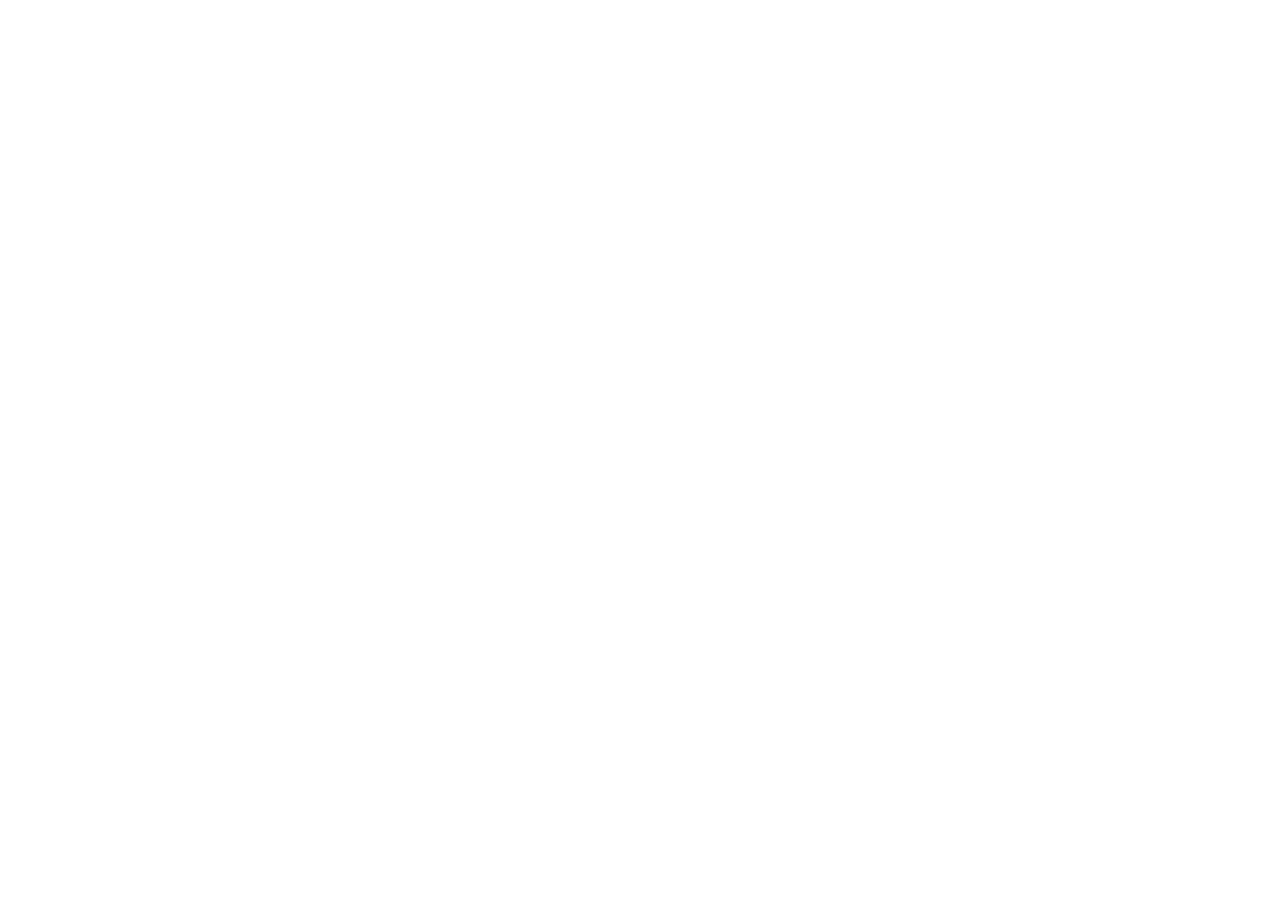
==== pages/about.html @ 8f711517 "feat: create intro page" ====
<!DOCTYPE html>
<html lang="en">
<head>
  <meta charset="UTF-8">
  <meta http-equiv="X-UA-Compatible" content="IE=edge">
  <meta name="viewport" content="width=device-width, initial-scale=1.0">
  <title>About Rob</title>
  <link rel="icon" href="../code-icon.svg">
</head>
<body>
  
</body>
</html>
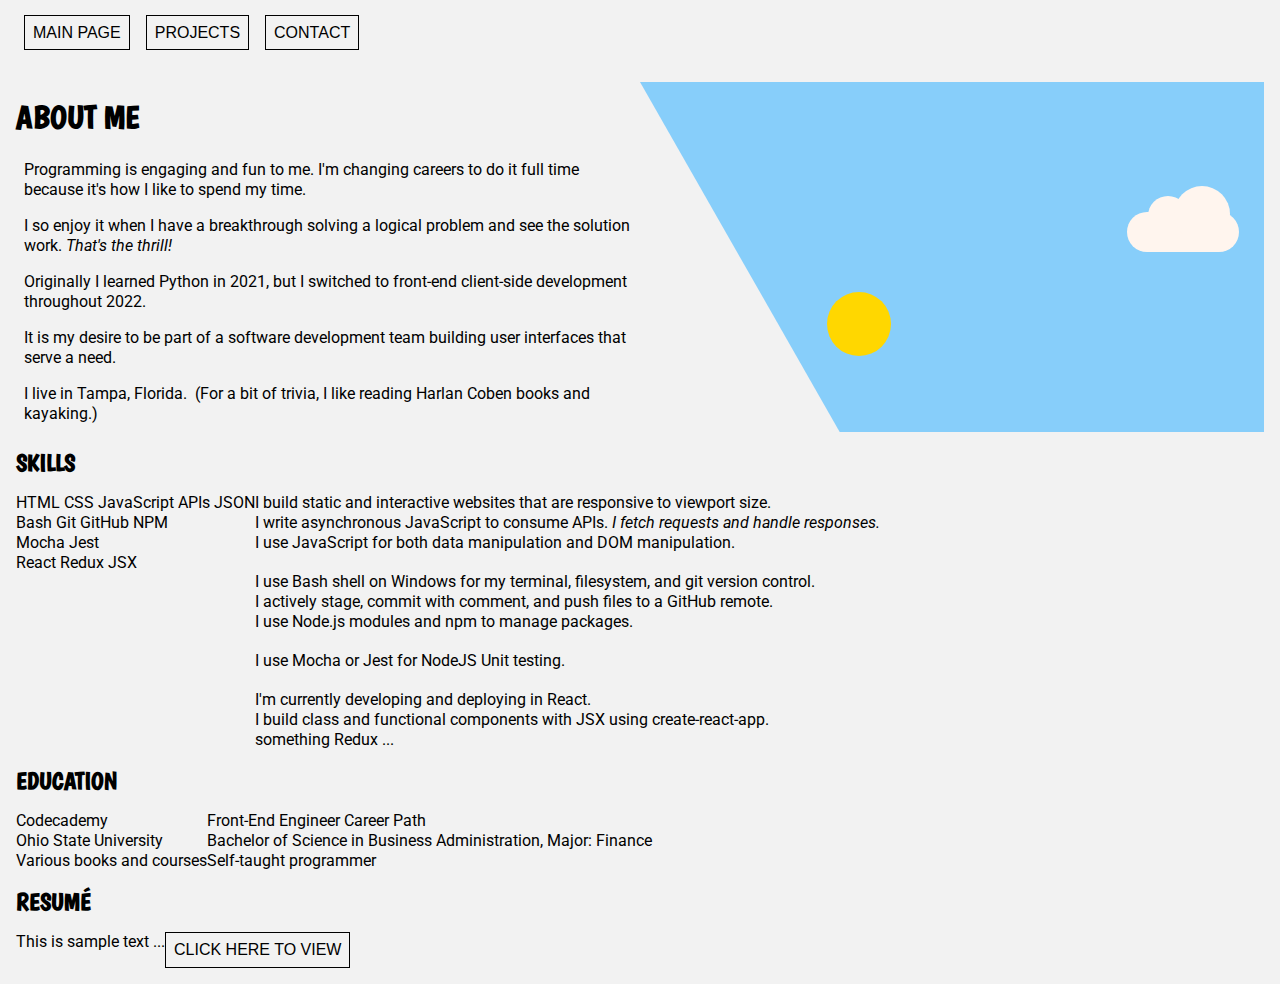
==== commit aaac0338: "feat: create about-me page" ====
--- a/pages/about.html
+++ b/pages/about.html
@@ -6,8 +6,81 @@
   <meta name="viewport" content="width=device-width, initial-scale=1.0">
   <title>About Rob</title>
   <link rel="icon" href="../code-icon.svg">
+  <link rel="preconnect" href="https://fonts.googleapis.com">
+  <link rel="preconnect" href="https://fonts.gstatic.com" crossorigin>
+  <link href="https://fonts.googleapis.com/css2?family=Boogaloo&family=Roboto:ital,wght@0,300;0,400;0,500;0,700;1,400&display=swap" rel="stylesheet">
+  <link rel="stylesheet" href="./about.css">
 </head>
 <body>
-  
+  <nav>
+      <a href="../index.html">Main Page</a>
+      <a href="./projects.html">Projects</a>
+      <a href="./contact.html">Contact</a>
+  </nav>
+  <section id="about">
+    <div class="description">
+      <h1>About Me</h1>
+      <p>Programming is engaging and fun to me.
+        I'm changing careers to do it full time because it's how I like to spend my time.</p>
+      <p>I so enjoy it when I have a breakthrough solving a logical problem and see the solution work.
+        <em>That's the thrill!</em></p>
+      <p>Originally I learned Python in 2021, but I switched to front-end client-side development throughout 2022.</p>
+      <p>It is my desire to be part of a software development team building user interfaces that serve a need.</p>
+      <p>I live in Tampa, Florida. &nbsp;(For a bit of trivia, I like reading Harlan Coben books and kayaking.)</p>
+    </div>
+    <div class="desktop-polygon">
+      <div id="sun"></div>
+      <div class="cloud">
+        <div></div>
+        <div></div>
+      </div>
+    </div>
+  </section>
+  <h2>Skills</h2>
+  <section id="skills">
+    <div class="skillSet">
+      <p>HTML   CSS   JavaScript   APIs   JSON</p>
+      <p>Bash   Git   GitHub   NPM</p>
+      <p>Mocha   Jest</p>
+      <p>React   Redux   JSX</p>
+    </div>
+    <div class="description">
+      <p>I build static and interactive websites that are responsive to viewport size.</p>
+      <p>I write asynchronous JavaScript to consume APIs. <em>I fetch requests and handle responses.</em></p>
+      <p>I use JavaScript for both data manipulation and DOM manipulation.</p>
+      <br>
+      <p>I use Bash shell on Windows for my terminal, filesystem, and git version control.</p>
+      <p>I actively stage, commit with comment, and push files to a GitHub remote.</p>
+      <p>I use Node.js modules and npm to manage packages.</p>
+      <br>
+      <p>I use Mocha or Jest for NodeJS Unit testing.</p>
+      <br>
+      <p>I'm currently developing and deploying in React.</p>
+      <p>I build class and functional components with JSX using create-react-app.</p>
+      <p>something Redux ...</p>
+    </div>
+  </section>
+  <h2>Education</h2>
+  <section id="education">
+    <div class="school">
+      <p>Codecademy</p>
+      <p>Ohio State University</p>
+      <p>Various books and courses</p>
+    </div>
+    <div class="description">
+      <p>Front-End Engineer Career Path</p>
+      <p>Bachelor of Science in Business Administration, Major: Finance</p>
+      <p>Self-taught programmer</p>
+    </div>
+  </section>
+  <h2>Resumé</h2>
+  <section id="resume">
+    <div class="school">
+      <p>This is sample text ... </p>
+    </div>
+    <div>
+      <button>Click Here To View</button>
+    </div>
+  </section>
 </body>
 </html>--- a/pages/about.css
+++ b/pages/about.css
@@ -0,0 +1,243 @@
+/* Global */
+* {
+  margin: 0;
+  padding: 0;
+  box-sizing: border-box;
+}
+
+body {
+  width: 100%;
+  min-width: 20rem;
+  height: 100%;
+  font-family: 'Roboto', sans-serif;
+  background-color: #F2F2F2;
+  padding: 1rem;
+}
+
+/* Animation at-rules */
+@keyframes boopIn {
+  0% {
+    opacity: 0;
+  }
+  79% {
+    opacity: 0;
+    transform: scale(1);
+  }
+  80% {
+    opacity: 1;
+  }
+  87% {
+    transform: scale(0.70);
+  }
+  95% {
+    transform: scale(1.1);
+  }
+  100% {
+    transform: scale(1);
+  }
+}
+
+@keyframes arcLike {
+  0% {
+    left: 30%;
+    top: 60%;
+  }
+  25% {
+    left: 45%;
+    top: 45%;
+  }
+  50% {
+    left: 60%;
+    top: 30%;
+  }
+  62% {
+    left: 65%;
+    top: 24%;
+  }
+  75% {
+    left: 70%;
+    top: 18%;
+  }
+  88% {
+    left: 75%;
+    top: 20%;
+  }
+  100% {
+    left: 80%;
+    top: 22%;
+  }
+}
+
+@keyframes floatLeftRight {
+  0% {
+    right: 4%;
+  }
+  3% {
+    right: 4%;
+  }
+  47% {
+    right: 64%;
+  }
+  53% {
+    right: 64%;
+  }
+  97% {
+    right: 4%;
+  }
+  100% {
+    right: 4%;
+  }
+}
+
+/* Navigation Bar */
+nav {
+  padding: 0.5rem 0 2.5rem 0.5rem;
+  text-align: start;
+  font-size: 0;
+}
+
+a,
+button {
+  padding: 0.5rem;
+  border: 1px solid #000000;
+  margin-right: 1rem;
+  font-family: Optima, 'Century Gothic', sans-serif;
+  font-size: 1rem;
+  text-decoration: none;
+  text-transform: uppercase;
+  background-color: transparent;
+  color: #000000;
+}
+
+nav > a:last-of-type,
+button {
+  margin-right: 0;
+}
+
+a:hover,
+button:hover {
+  cursor: pointer;
+  background-color: rgba(255, 255, 255, 50%);
+}
+
+a:active,
+button:active {
+  background-color: #FFFFFF;
+}
+
+/* About Me - Section */
+#about {
+  position: relative;
+}
+
+#about > .description::before {
+  background-color: #B0E0E680;
+  clip-path: polygon(75% 0%, 100% 50%, 75% 100%, 0% 100%, 25% 50%, 0% 0%);
+  position: absolute;
+  content: "";
+  width: 100%;
+  height: 100%;
+}
+
+#about > .description * {
+  position: relative;
+}
+
+h1,
+h2 {
+  font-family: 'Boogaloo', cursive;
+  text-transform: uppercase;
+  padding-block: 1rem;
+}
+
+p {
+  line-height: 1.25;
+}
+
+#about p {
+  padding: 0.5rem;
+}
+
+/* Skills - Section */
+
+
+/* Small devices */
+.desktop-polygon {
+  display: none;
+}
+
+/* Very small devices  ============  */
+@media only screen and (max-width: 23rem) {
+  a {
+    font-size: 0.8125rem;
+  }
+  nav {
+    padding: 0.5rem 0 2rem 0.5rem;
+  }
+}
+
+/* Large devices  =========================================================  */
+@media only screen and (min-width: 48rem) {
+  body {
+    max-width: 80rem;
+    margin: 0 auto;
+  }
+  #about > .description::before {
+    content: none;
+  }
+  section {
+    display: flex;
+  }
+  #about > .description {
+    width: 50%;
+    background-color: #F2F2F2;
+  }
+  #about p {
+    padding: 0.5rem 0 0.5rem 0.5rem;
+  }
+  .desktop-polygon {
+    display: block;
+    width: 50%;
+    background-color: #87CEFA;
+    clip-path: polygon(0 0, 100% 0, 100% 100%, 32% 100%);
+    position: relative;
+  }
+  #sun {
+    background-color: gold;
+    width: 4rem;
+    height: 4rem;
+    border-radius: 50%;
+    position: absolute;
+    left: 30%;
+    top: 60%;
+    animation: boopIn 1250ms ease-out, arcLike 2.5s linear 1500ms forwards;
+  }
+  .cloud {
+    background-color: #FFF5EE;
+    width: 7rem;
+    height: 2.5rem;
+    border-radius: 35px;
+    position: absolute;
+    right: 4%;
+    top: 37%;
+    animation: floatLeftRight 20s ease-in-out 2.5s 3;
+  }
+  .cloud div:first-child {
+    background-color: #FFF5EE;
+    width: 2.5rem;
+    height: 2.5rem;
+    border-radius: 50%;
+    position: absolute;
+    right: 46%;
+    top: -39%;
+  }
+  .cloud div:last-child {
+    background-color: #FFF5EE;
+    width: 3.5rem;
+    height: 3.5rem;
+    border-radius: 50%;
+    position: absolute;
+    right: 8%;
+    top: -65%;
+  }
+} 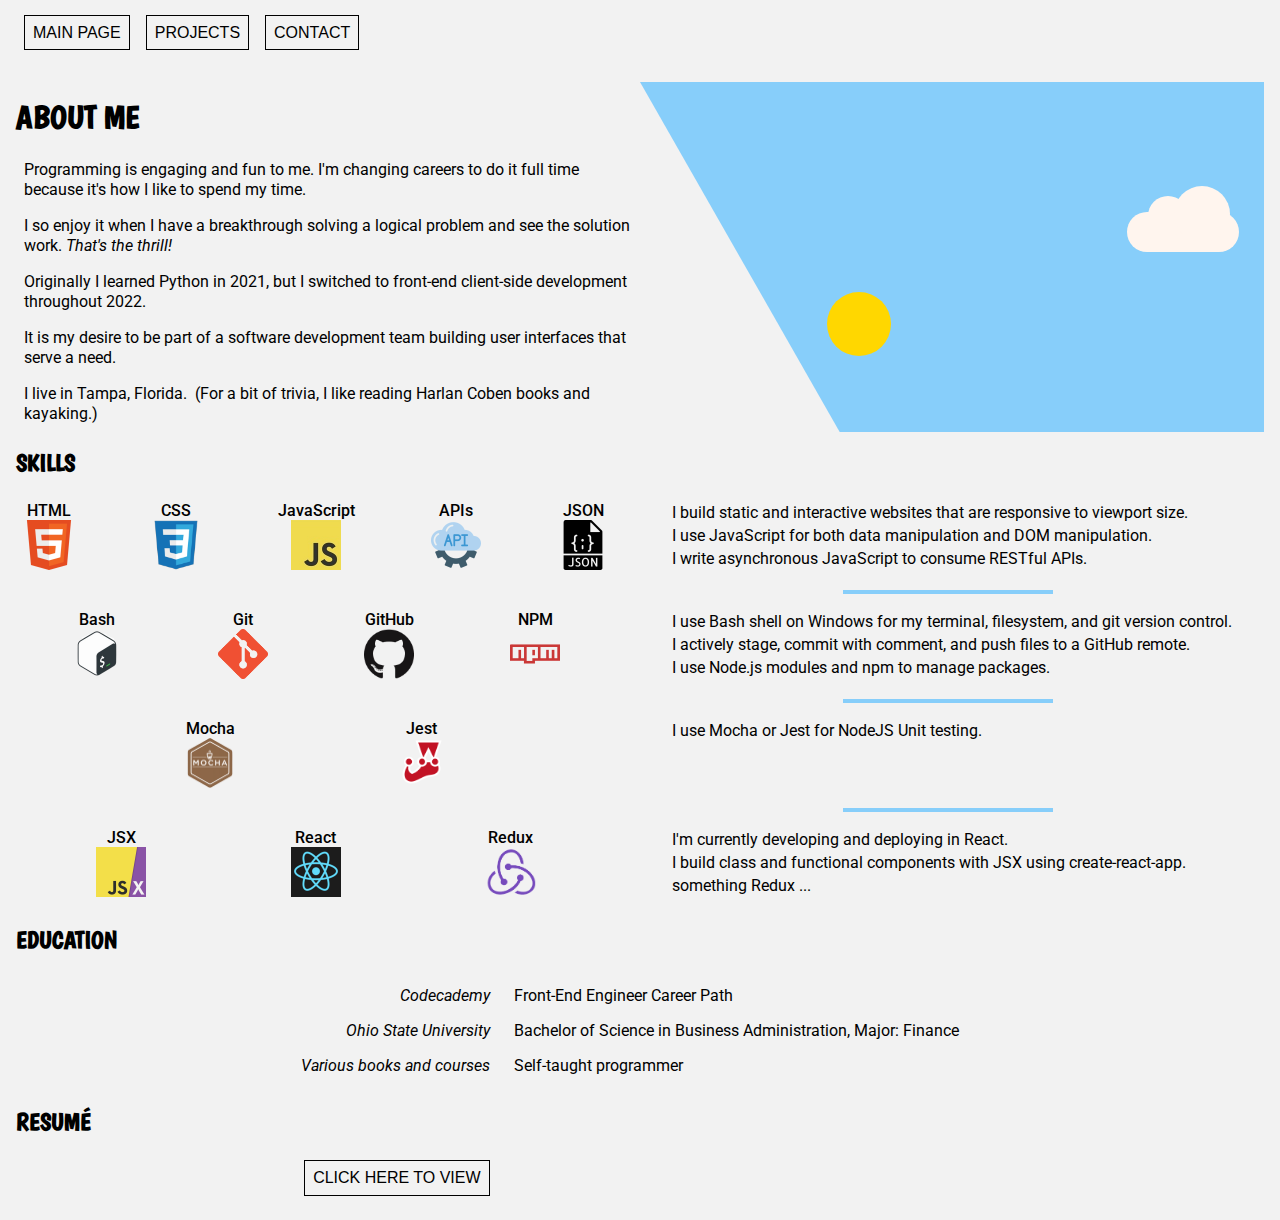
==== commit 35e11f3f: "feat: develop about-me page" ====
--- a/pages/about.html
+++ b/pages/about.html
@@ -18,7 +18,7 @@
       <a href="./contact.html">Contact</a>
   </nav>
   <section id="about">
-    <div class="description">
+    <div class="depiction">
       <h1>About Me</h1>
       <p>Programming is engaging and fun to me.
         I'm changing careers to do it full time because it's how I like to spend my time.</p>
@@ -28,7 +28,7 @@
       <p>It is my desire to be part of a software development team building user interfaces that serve a need.</p>
       <p>I live in Tampa, Florida. &nbsp;(For a bit of trivia, I like reading Harlan Coben books and kayaking.)</p>
     </div>
-    <div class="desktop-polygon">
+    <div class="desktop-sky">
       <div id="sun"></div>
       <div class="cloud">
         <div></div>
@@ -38,46 +38,128 @@
   </section>
   <h2>Skills</h2>
   <section id="skills">
-    <div class="skillSet">
-      <p>HTML   CSS   JavaScript   APIs   JSON</p>
-      <p>Bash   Git   GitHub   NPM</p>
-      <p>Mocha   Jest</p>
-      <p>React   Redux   JSX</p>
+    <div>
+      <div class="syntax">
+        <div>
+          <p>HTML</p>
+          <img src="../media/HTML5.png" alt="HTML">
+        </div>
+        <div>
+          <p>CSS</p>
+          <img src="../media/css3.png" alt="CSS">
+        </div>
+        <div>
+          <p>JavaScript</p>
+          <img src="../media/javascript.jpeg" alt="JavaScript">
+        </div>
+        <div>
+          <p>APIs</p>
+          <img src="../media/api.png" alt="API">
+        </div>
+        <div>
+          <p>JSON</p>
+          <img src="../media/json.png" alt="JSON">
+        </div>
+      </div>
+      <div class="description">
+        <p>I build static and interactive websites that are responsive to viewport size.</p>
+        <p>I use JavaScript for both data manipulation and DOM manipulation.</p>
+        <p>I write asynchronous JavaScript to consume RESTful APIs.</p>
+      </div>
     </div>
-    <div class="description">
-      <p>I build static and interactive websites that are responsive to viewport size.</p>
-      <p>I write asynchronous JavaScript to consume APIs. <em>I fetch requests and handle responses.</em></p>
-      <p>I use JavaScript for both data manipulation and DOM manipulation.</p>
-      <br>
-      <p>I use Bash shell on Windows for my terminal, filesystem, and git version control.</p>
-      <p>I actively stage, commit with comment, and push files to a GitHub remote.</p>
-      <p>I use Node.js modules and npm to manage packages.</p>
-      <br>
-      <p>I use Mocha or Jest for NodeJS Unit testing.</p>
-      <br>
-      <p>I'm currently developing and deploying in React.</p>
-      <p>I build class and functional components with JSX using create-react-app.</p>
-      <p>something Redux ...</p>
+    <div class="partial-hr">
+      <div class="transparent"></div>
+      <div></div>
+    </div>
+    <div>
+      <div class="syntax space-around">
+        <div>
+          <p>Bash</p>
+          <img src="../media/bash-shell.png" alt="Bash">
+        </div>
+        <div>
+          <p>Git</p>
+          <img src="../media/git.png" alt="Git">
+        </div>
+        <div>
+          <p>GitHub</p>
+          <img src="../media/github.png" alt="GitHub">
+        </div>
+        <div>
+          <p>NPM</p>
+          <img src="../media/npm.png" alt="NPM">
+        </div>
+      </div>
+      <div class="description">
+        <p>I use Bash shell on Windows for my terminal, filesystem, and git version control.</p>
+        <p>I actively stage, commit with comment, and push files to a GitHub remote.</p>
+        <p>I use Node.js modules and npm to manage packages.</p>
+      </div>
+    </div>
+    <div class="partial-hr">
+      <div class="transparent"></div>
+      <div></div>
+    </div>
+    <div>
+      <div class="syntax">
+        <div></div>
+        <div>
+          <p>Mocha</p>
+          <img src="../media/mocha.png" alt="Mocha">
+        </div>
+        <div>
+          <p>Jest</p>
+          <img src="../media/jest.png" alt="Jest">
+        </div>
+        <div></div>
+      </div>
+      <div class="description">
+        <p>I use Mocha or Jest for NodeJS Unit testing.</p>
+      </div>
+    </div>
+    <div class="partial-hr">
+      <div class="transparent"></div>
+      <div></div>
+    </div> 
+    <div>
+      <div class="syntax space-around">
+        <div>
+          <p>JSX</p>
+          <img src="../media/jsx.png" alt="JSX">
+        </div>
+        <div>
+          <p>React</p>
+          <img src="../media/react.png" alt="React">
+        </div>
+        <div>
+          <p>Redux</p>
+          <img src="../media/redux.png" alt="Redux">
+        </div>
+      </div>
+      <div class="description">
+        <p>I'm currently developing and deploying in React.</p>
+        <p>I build class and functional components with JSX using create-react-app.</p>
+        <p>something Redux ...</p>
+      </div>
     </div>
   </section>
   <h2>Education</h2>
   <section id="education">
-    <div class="school">
-      <p>Codecademy</p>
-      <p>Ohio State University</p>
-      <p>Various books and courses</p>
+    <div>
+      <p class="school">Codecademy</p>
+      <p class="subject">Front-End Engineer Career Path</p>
     </div>
-    <div class="description">
-      <p>Front-End Engineer Career Path</p>
-      <p>Bachelor of Science in Business Administration, Major: Finance</p>
-      <p>Self-taught programmer</p>
+    <div>
+      <p class="school">Ohio State University</p>
+      <p class="subject">Bachelor of Science in Business Administration, Major: Finance</p>
+    </div>
+    <div>
+      <p class="school">Various books and courses</p>
+      <p class="subject">Self-taught programmer</p>
     </div>
   </section>
   <h2>Resumé</h2>
   <section id="resume">
-    <div class="school">
-      <p>This is sample text ... </p>
-    </div>
     <div>
       <button>Click Here To View</button>
     </div>
--- a/pages/about.css
+++ b/pages/about.css
@@ -126,11 +126,12 @@
 }
 
 /* About Me - Section */
+/* Mobile viewport has layered pseudo element, Desktop has animation instead */
 #about {
   position: relative;
 }
 
-#about > .description::before {
+.depiction::before {
   background-color: #B0E0E680;
   clip-path: polygon(75% 0%, 100% 50%, 75% 100%, 0% 100%, 25% 50%, 0% 0%);
   position: absolute;
@@ -139,7 +140,7 @@
   height: 100%;
 }
 
-#about > .description * {
+.depiction * {
   position: relative;
 }
 
@@ -150,19 +151,84 @@
   padding-block: 1rem;
 }
 
-p {
+#about p {
   line-height: 1.25;
-}
-
-#about p {
   padding: 0.5rem;
 }
 
 /* Skills - Section */
-
+#skills {
+  display: flex;
+  flex-direction: column;
+}
+
+#skills > div {
+  display: flex;
+  flex-direction: column;
+  padding: 0.5rem;
+}
+
+.syntax {
+  width: 100%;
+  font-weight: 500;
+  display: flex;
+  justify-content: space-between;
+}
+
+.space-around {
+  justify-content: space-around;
+}
+
+.syntax > div {
+  text-align: center;
+}
+
+.syntax img {
+  width: 3.125rem;
+  height: 3.125rem;
+}
+
+.description {
+  width: 100%;
+  padding: 0.5rem 0 0 0;
+}
+
+.description > p {
+  padding-block: 0.125rem;
+}
+
+/* Education - Section */
+#education {
+  padding: 0.5rem;
+}
+
+#education > div {
+  padding: 0 0 0.5rem 0;
+}
+
+#education div:last-child {
+  padding: 0 0 0 0;
+}
+
+.school {
+  font-style: italic;
+}
+
+.subject {
+  padding-left: 1.5rem;
+}
+
+/* Resumé - Section */
+#resume {
+  padding: 0.5rem 0.5rem 0.5rem 1.5rem;
+}
 
 /* Small devices */
-.desktop-polygon {
+#skills > div.partial-hr {
+  padding: 0.25rem;
+}
+
+.desktop-sky {
   display: none;
 }
 
@@ -173,6 +239,15 @@
   }
   nav {
     padding: 0.5rem 0 2rem 0.5rem;
+  }
+  #about p {
+    padding: 0.5rem 0;
+  }
+  #skills > div {
+    padding: 0.5rem 0;
+  }
+  #education {
+    padding: 0.5rem 0;
   }
 }
 
@@ -182,20 +257,20 @@
     max-width: 80rem;
     margin: 0 auto;
   }
-  #about > .description::before {
+  .depiction::before {
     content: none;
   }
   section {
     display: flex;
   }
-  #about > .description {
+  .depiction {
     width: 50%;
-    background-color: #F2F2F2;
+    background-color: inherit;
   }
   #about p {
     padding: 0.5rem 0 0.5rem 0.5rem;
   }
-  .desktop-polygon {
+  .desktop-sky {
     display: block;
     width: 50%;
     background-color: #87CEFA;
@@ -240,4 +315,53 @@
     right: 8%;
     top: -65%;
   }
+  #skills > div {
+    flex-direction: row;
+  }
+  .syntax {
+    width: 50%;
+    padding-right: 2rem;
+  }
+  .description {
+    width: 50%;
+    padding: 0 0 0 2rem;
+  }
+  #skills > div.partial-hr {
+    width: 100%;
+    justify-content: space-around;
+    padding: 0.5rem;
+    margin: 0 auto;
+  }
+  #skills > div.partial-hr > div {
+    width: 17%;
+    height: 0.25rem;
+    background-color: #87CEFA;
+  }
+  #skills > div.partial-hr > div.transparent {
+    background-color: transparent;
+  }
+  #education {
+    flex-direction: column;
+  }
+  #education > div,
+  #education div:last-child,
+  #resume {
+    display: flex;
+    width: 48rem;
+    margin: 0 auto;
+    padding: 0.5rem;
+  }
+  .school,
+  #resume > div {
+    width: 30%;
+    text-align: right;
+  }
+  .subject {
+    width: 70%;
+  }
+  #resume {
+    width: 48rem;
+    margin: 0 auto;
+    padding: 0.5rem;
+  }
 } 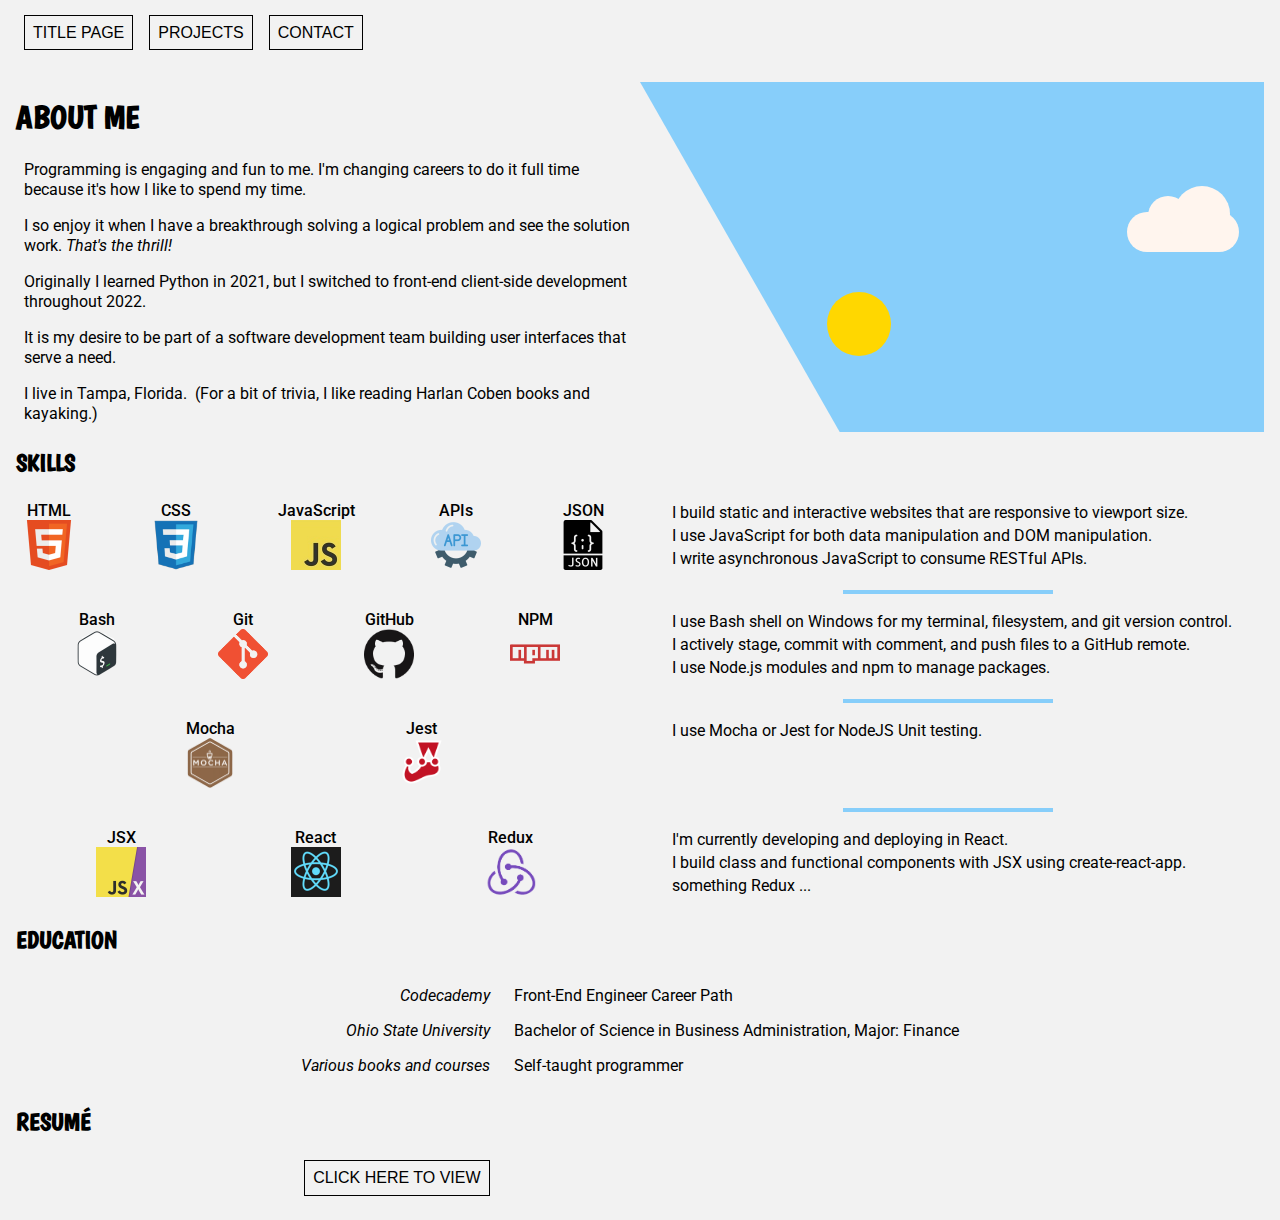
==== commit df935921: "feat: create projects page" ====
--- a/pages/about.html
+++ b/pages/about.html
@@ -13,10 +13,11 @@
 </head>
 <body>
   <nav>
-      <a href="../index.html">Main Page</a>
+      <a href="../index.html">Title Page</a>
       <a href="./projects.html">Projects</a>
       <a href="./contact.html">Contact</a>
   </nav>
+
   <section id="about">
     <div class="depiction">
       <h1>About Me</h1>
@@ -36,6 +37,7 @@
       </div>
     </div>
   </section>
+
   <h2>Skills</h2>
   <section id="skills">
     <div>
@@ -67,10 +69,12 @@
         <p>I write asynchronous JavaScript to consume RESTful APIs.</p>
       </div>
     </div>
+
     <div class="partial-hr">
       <div class="transparent"></div>
       <div></div>
     </div>
+
     <div>
       <div class="syntax space-around">
         <div>
@@ -96,10 +100,12 @@
         <p>I use Node.js modules and npm to manage packages.</p>
       </div>
     </div>
+
     <div class="partial-hr">
       <div class="transparent"></div>
       <div></div>
     </div>
+
     <div>
       <div class="syntax">
         <div></div>
@@ -117,10 +123,12 @@
         <p>I use Mocha or Jest for NodeJS Unit testing.</p>
       </div>
     </div>
+
     <div class="partial-hr">
       <div class="transparent"></div>
       <div></div>
-    </div> 
+    </div>
+
     <div>
       <div class="syntax space-around">
         <div>
@@ -143,6 +151,7 @@
       </div>
     </div>
   </section>
+
   <h2>Education</h2>
   <section id="education">
     <div>
@@ -158,6 +167,7 @@
       <p class="subject">Self-taught programmer</p>
     </div>
   </section>
+
   <h2>Resumé</h2>
   <section id="resume">
     <div>
--- a/pages/about.css
+++ b/pages/about.css
@@ -92,7 +92,6 @@
 /* Navigation Bar */
 nav {
   padding: 0.5rem 0 2.5rem 0.5rem;
-  text-align: start;
   font-size: 0;
 }
 
@@ -236,6 +235,7 @@
 @media only screen and (max-width: 23rem) {
   a {
     font-size: 0.8125rem;
+    margin-right: 0.875rem;
   }
   nav {
     padding: 0.5rem 0 2rem 0.5rem;
@@ -359,9 +359,4 @@
   .subject {
     width: 70%;
   }
-  #resume {
-    width: 48rem;
-    margin: 0 auto;
-    padding: 0.5rem;
-  }
-} +} 
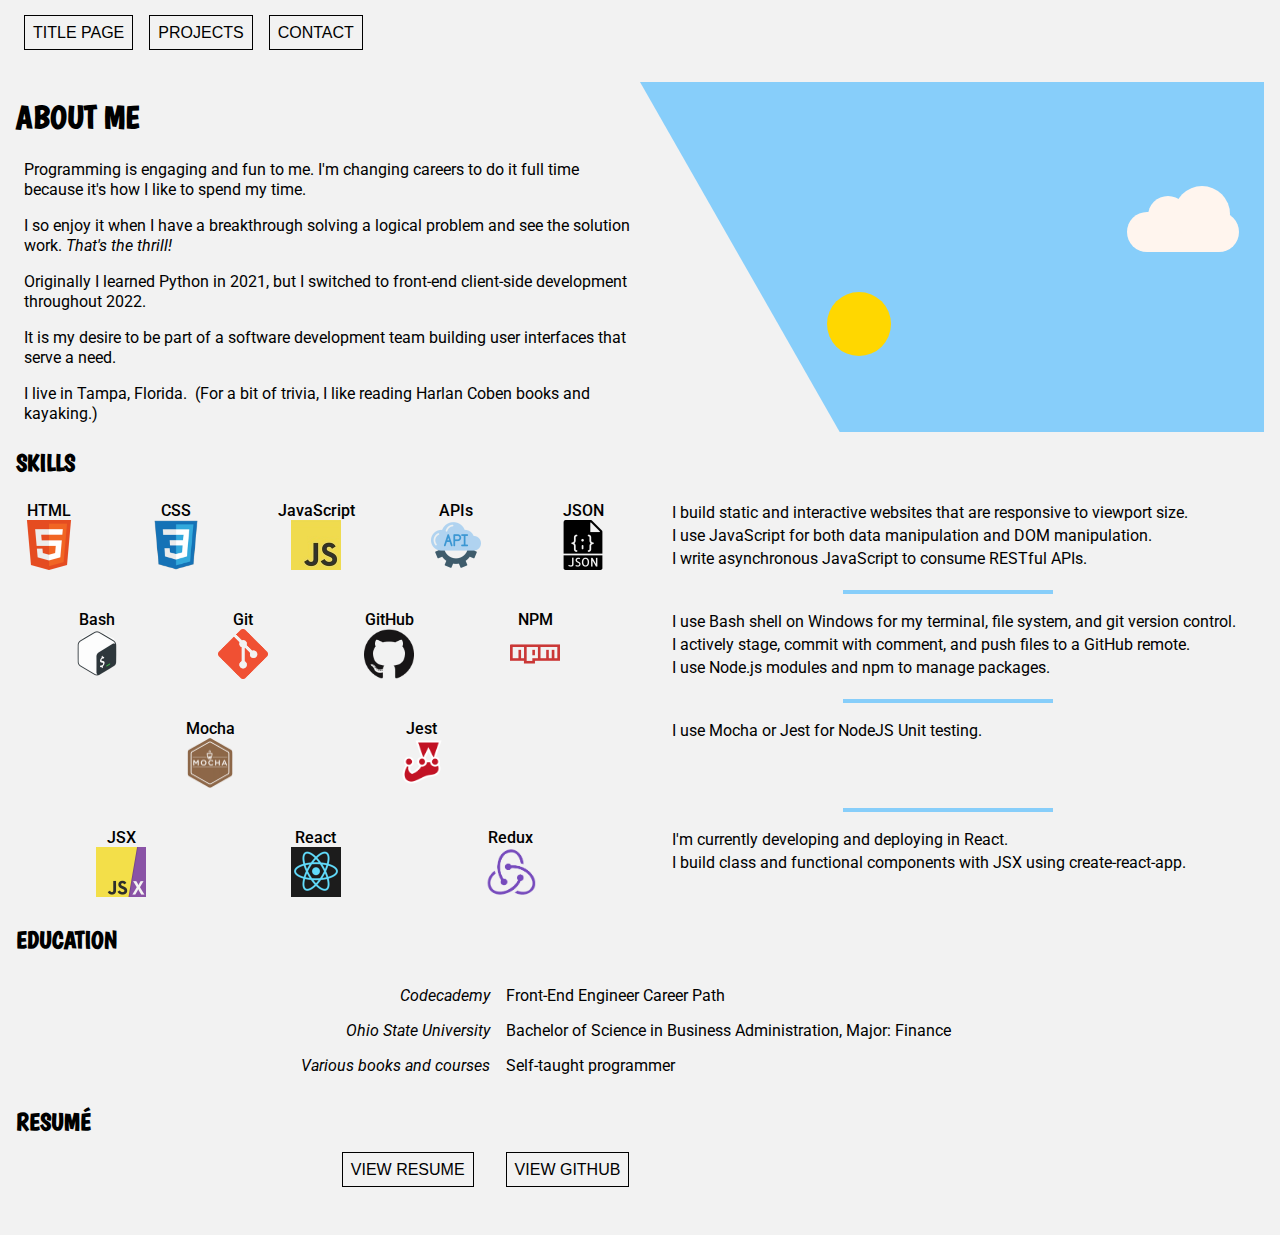
==== commit 4721a266: "feat: add resume and github to about-me page" ====
--- a/pages/about.html
+++ b/pages/about.html
@@ -95,7 +95,7 @@
         </div>
       </div>
       <div class="description">
-        <p>I use Bash shell on Windows for my terminal, filesystem, and git version control.</p>
+        <p>I use Bash shell on Windows for my terminal, file system, and git version control.</p>
         <p>I actively stage, commit with comment, and push files to a GitHub remote.</p>
         <p>I use Node.js modules and npm to manage packages.</p>
       </div>
@@ -147,7 +147,6 @@
       <div class="description">
         <p>I'm currently developing and deploying in React.</p>
         <p>I build class and functional components with JSX using create-react-app.</p>
-        <p>something Redux ...</p>
       </div>
     </div>
   </section>
@@ -171,7 +170,10 @@
   <h2>Resumé</h2>
   <section id="resume">
     <div>
-      <button>Click Here To View</button>
+      <a href="../media/Resume_Robert_McCarter.pdf">View Resume</a>
+    </div>
+    <div>
+      <a href="https://github.com/robertmc5">View GitHub</a>
     </div>
   </section>
 </body>
--- a/pages/about.css
+++ b/pages/about.css
@@ -95,8 +95,7 @@
   font-size: 0;
 }
 
-a,
-button {
+a {
   padding: 0.5rem;
   border: 1px solid #000000;
   margin-right: 1rem;
@@ -108,19 +107,16 @@
   color: #000000;
 }
 
-nav > a:last-of-type,
-button {
+nav > a:last-of-type {
   margin-right: 0;
 }
 
-a:hover,
-button:hover {
+a:hover {
   cursor: pointer;
   background-color: rgba(255, 255, 255, 50%);
 }
 
-a:active,
-button:active {
+a:active {
   background-color: #FFFFFF;
 }
 
@@ -131,7 +127,7 @@
 }
 
 .depiction::before {
-  background-color: #B0E0E680;
+  background-color: #87CEFA66;
   clip-path: polygon(75% 0%, 100% 50%, 75% 100%, 0% 100%, 25% 50%, 0% 0%);
   position: absolute;
   content: "";
@@ -219,7 +215,11 @@
 
 /* Resumé - Section */
 #resume {
-  padding: 0.5rem 0.5rem 0.5rem 1.5rem;
+  padding: 0.5rem 0.5rem 2.5rem 1.5rem;
+}
+
+#resume > div {
+  display: inline-block;
 }
 
 /* Small devices */
@@ -351,12 +351,17 @@
     margin: 0 auto;
     padding: 0.5rem;
   }
+  #resume {
+    padding-bottom: 2.5rem;
+  }
   .school,
-  #resume > div {
+  #resume > div:first-child {
     width: 30%;
     text-align: right;
   }
-  .subject {
+  .subject,
+  #resume > div:last-child {
     width: 70%;
+    padding-left: 1rem;
   }
 } 
